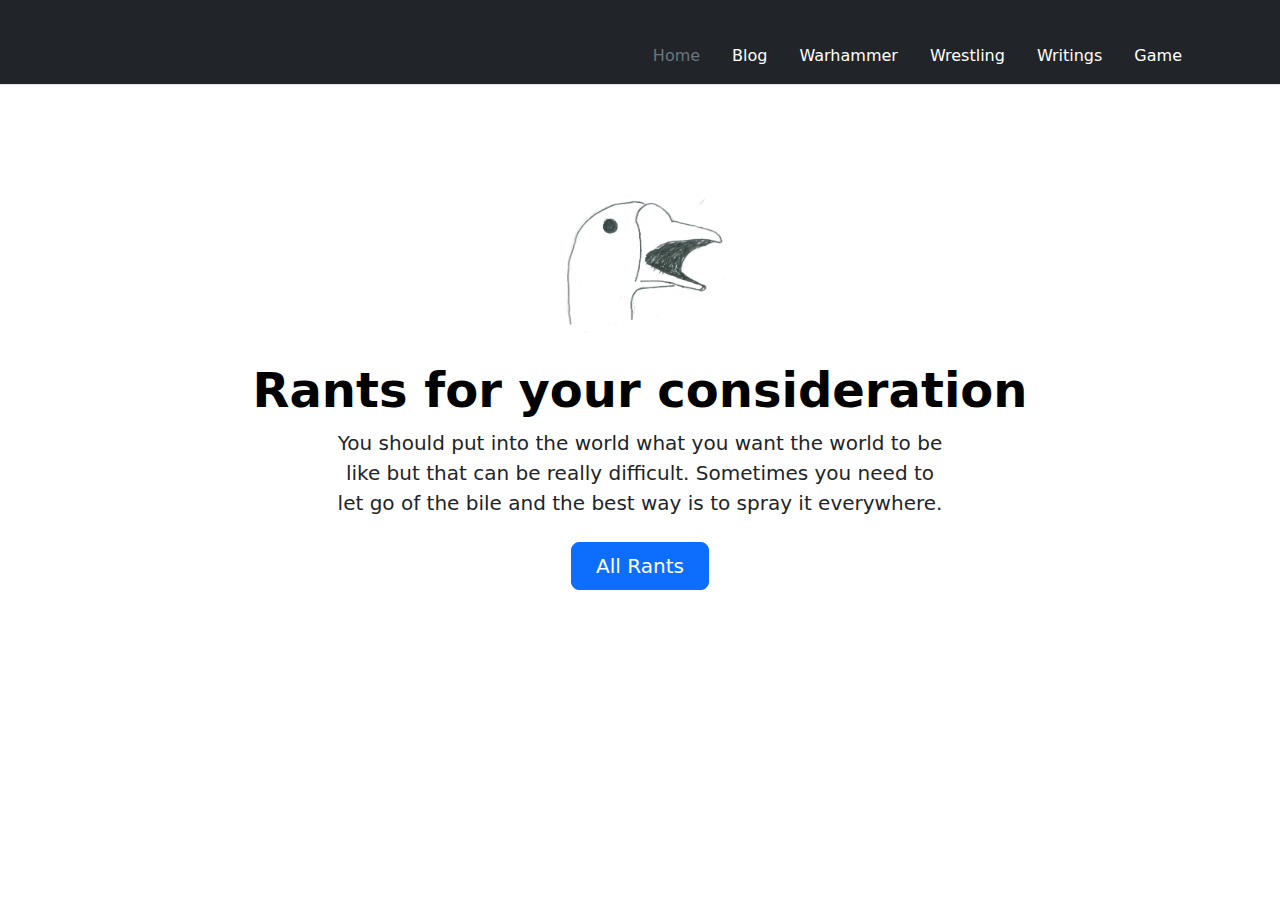
==== BlogLandingPage.html @ 6fcbd406 "Add files via upload" ====
<!DOCTYPE html>
<html lang="en">
<head>
    <meta charset="UTF-8">
    <meta name="viewport" content="width=device-width, initial-scale=1.0">
    <title>BlogHomePage</title>
    <link href="https://cdn.jsdelivr.net/npm/bootstrap@5.3.3/dist/css/bootstrap.min.css" rel="stylesheet" integrity="sha384-QWTKZyjpPEjISv5WaRU9OFeRpok6YctnYmDr5pNlyT2bRjXh0JMhjY6hW+ALEwIH" crossorigin="anonymous">
    <link
        href="./style.css"
        rel="stylesheet"
    />
</head>
<body>
    <header>
        <div class="px-3 py-2 text-bg-dark border-bottom">
          <div class="container">
            <div class="d-flex flex-wrap align-items-center justify-content-center justify-content-lg-start">
              <a href="/" class="d-flex align-items-center my-2 my-lg-0 me-lg-auto text-white text-decoration-none">
                <svg class="bi me-2" width="40" height="32" role="img" aria-label="Bootstrap"><use xlink:href="#bootstrap"></use></svg>
              </a>
    
              <ul class="nav col-12 col-lg-auto my-2 justify-content-center my-md-0 text-small">
                <li>
                  <a href="./index.html" class="nav-link text-secondary">
                    <svg class="bi d-block mx-auto mb-1" width="24" height="24"><use xlink:href="#home"></use></svg>
                    Home
                  </a>
                </li>
                <li>
                  <a href="./BlogLandingPage.html" class="nav-link text-white">
                    <svg class="bi d-block mx-auto mb-1" width="24" height="24"><use xlink:href="#speedometer2"></use></svg>
                    Blog
                  </a>
                </li>
                <li>
                  <a href="./WarhammerLandingPage.html" class="nav-link text-white">
                    <svg class="bi d-block mx-auto mb-1" width="24" height="24"><use xlink:href="#table"></use></svg>
                    Warhammer
                  </a>
                </li>
                <li>
                  <a href="./WrestlingLandingPage.html" class="nav-link text-white">
                    <svg class="bi d-block mx-auto mb-1" width="24" height="24"><use xlink:href="#grid"></use></svg>
                    Wrestling
                  </a>
                </li>
                <li>
                  <a href="./WritingsLandingPage.html" class="nav-link text-white">
                    <svg class="bi d-block mx-auto mb-1" width="24" height="24"><use xlink:href="#people-circle"></use></svg>
                    Writings
                  </a>
                </li>
                <li>
                  <a href="./GamesLandingPage.html" class="nav-link text-white">
                    <svg class="bi d-block mx-auto mb-1" width="24" height="24"><use xlink:href="#people-circle"></use></svg>
                    Game
                  </a>
                </li>
              </ul>
            </div>
          </div>
        </div>
      </header>
      <div class="px-4 py-5 my-5 text-center">
        <img class="d-block mx-auto mb-4" src="./WEB ASSET FOLDER/Logos/JPG LAST GOOSE.jpg" alt="The Last Goose Left" width="172" height="157">
        <h1 class="display-5 fw-bold text-body-emphasis">Rants for your consideration</h1>
        <div class="col-lg-6 mx-auto">
          <p class="lead mb-4">You should put into the world what you want the world to be like but that can be really difficult. Sometimes you need to let go of the bile and the best way is to spray it everywhere.</p>
          <div class="d-grid gap-2 d-sm-flex justify-content-sm-center">
            <button type="button" class="btn btn-primary btn-lg px-4 gap-3">All Rants</button>
          </div>
        </div>
      </div>
</body>
---- style.css ----
.blog{
    padding: 25px;
}
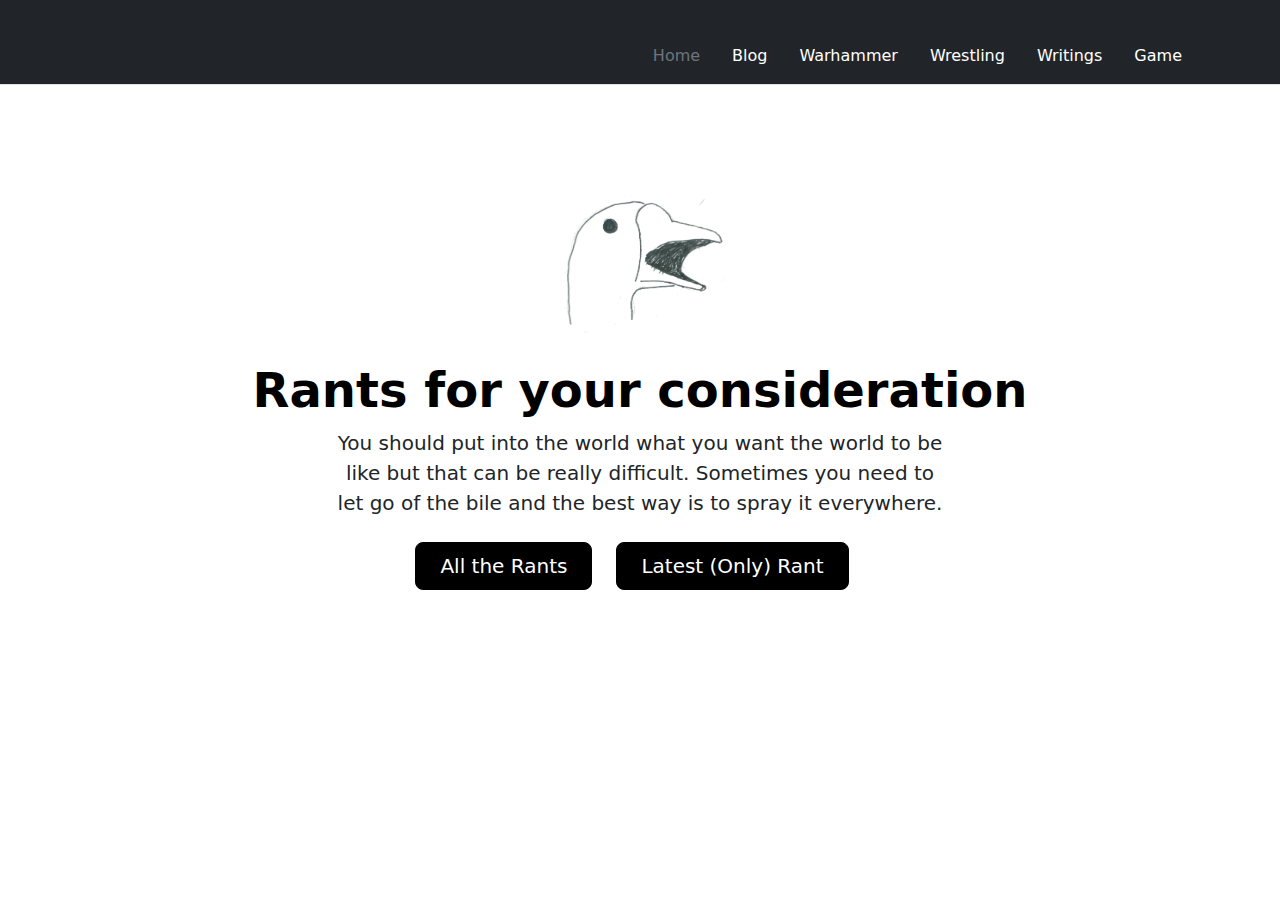
==== commit f315ae10: "Add files via upload" ====
--- a/BlogLandingPage.html
+++ b/BlogLandingPage.html
@@ -67,7 +67,8 @@
         <div class="col-lg-6 mx-auto">
           <p class="lead mb-4">You should put into the world what you want the world to be like but that can be really difficult. Sometimes you need to let go of the bile and the best way is to spray it everywhere.</p>
           <div class="d-grid gap-2 d-sm-flex justify-content-sm-center">
-            <button type="button" class="btn btn-primary btn-lg px-4 gap-3">All Rants</button>
+            <a class="btn btn-primary btn-lg px-4 me-sm-3" href="./BlogAll.html" role="button">All the Rants</a>
+            <a class="btn btn-primary btn-lg px-4 me-sm-3" href="./BlogAcolyte.html" role="button">Latest (Only) Rant</a>
           </div>
         </div>
       </div>
--- a/style.css
+++ b/style.css
@@ -1,3 +1,8 @@
 .blog{
     padding: 25px;
+}
+.btn-primary{
+    background-color: black;
+    border-color: black;
+    
 }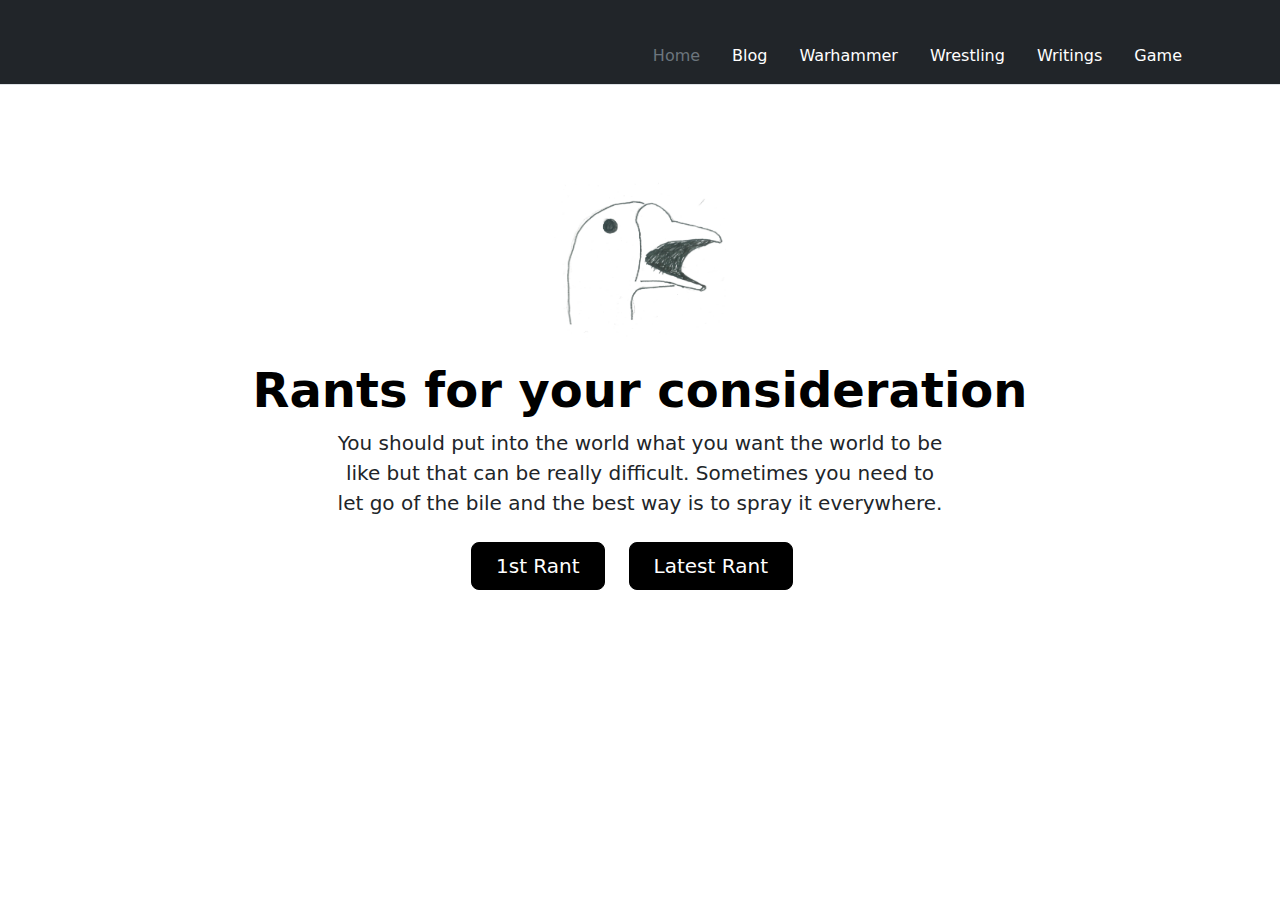
==== commit 5ae83ef9: "Add files via upload" ====
--- a/BlogLandingPage.html
+++ b/BlogLandingPage.html
@@ -67,8 +67,8 @@
         <div class="col-lg-6 mx-auto">
           <p class="lead mb-4">You should put into the world what you want the world to be like but that can be really difficult. Sometimes you need to let go of the bile and the best way is to spray it everywhere.</p>
           <div class="d-grid gap-2 d-sm-flex justify-content-sm-center">
-            <a class="btn btn-primary btn-lg px-4 me-sm-3" href="./BlogAll.html" role="button">All the Rants</a>
-            <a class="btn btn-primary btn-lg px-4 me-sm-3" href="./BlogAcolyte.html" role="button">Latest (Only) Rant</a>
+            <a class="btn btn-primary btn-lg px-4 me-sm-3" href="./BlogAcolyte.html" role="button">1st Rant</a>
+            <a class="btn btn-primary btn-lg px-4 me-sm-3" href="./BlogStarmerBalls.html" role="button">Latest Rant</a>
           </div>
         </div>
       </div>
